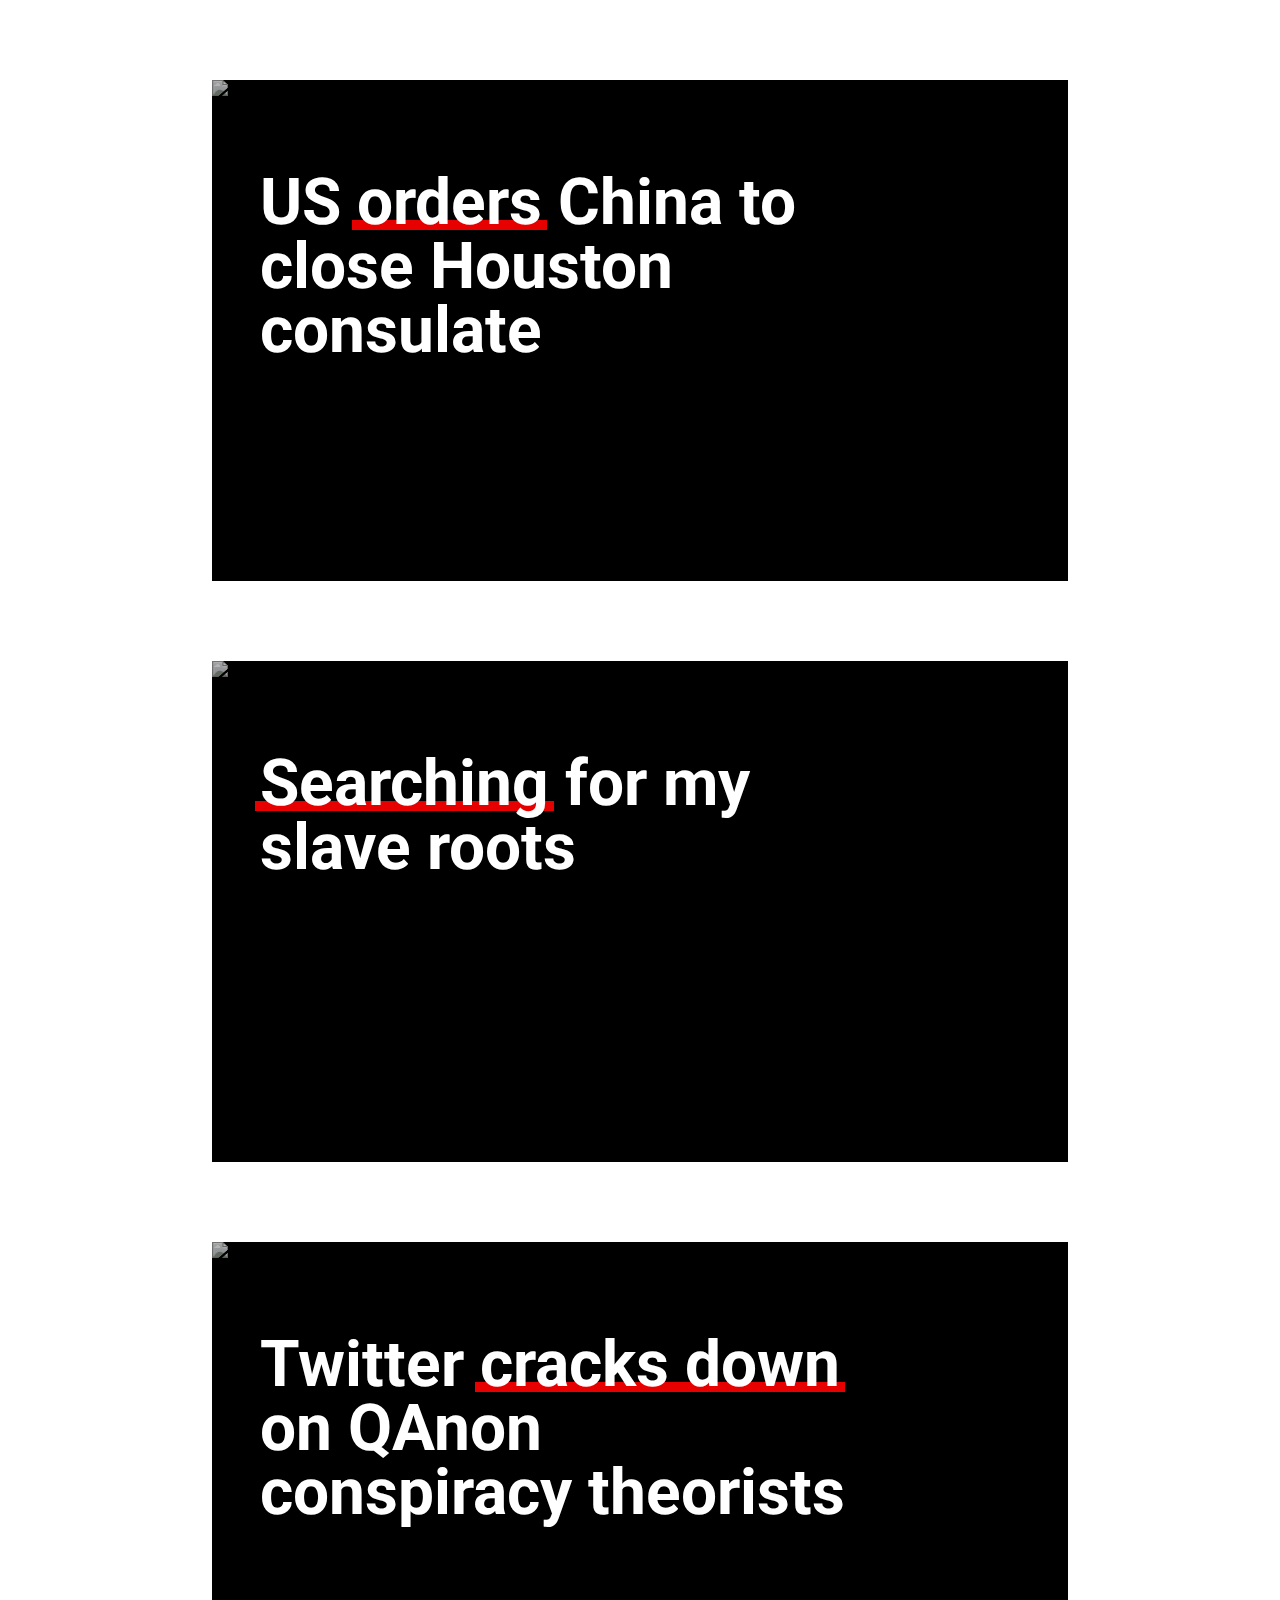
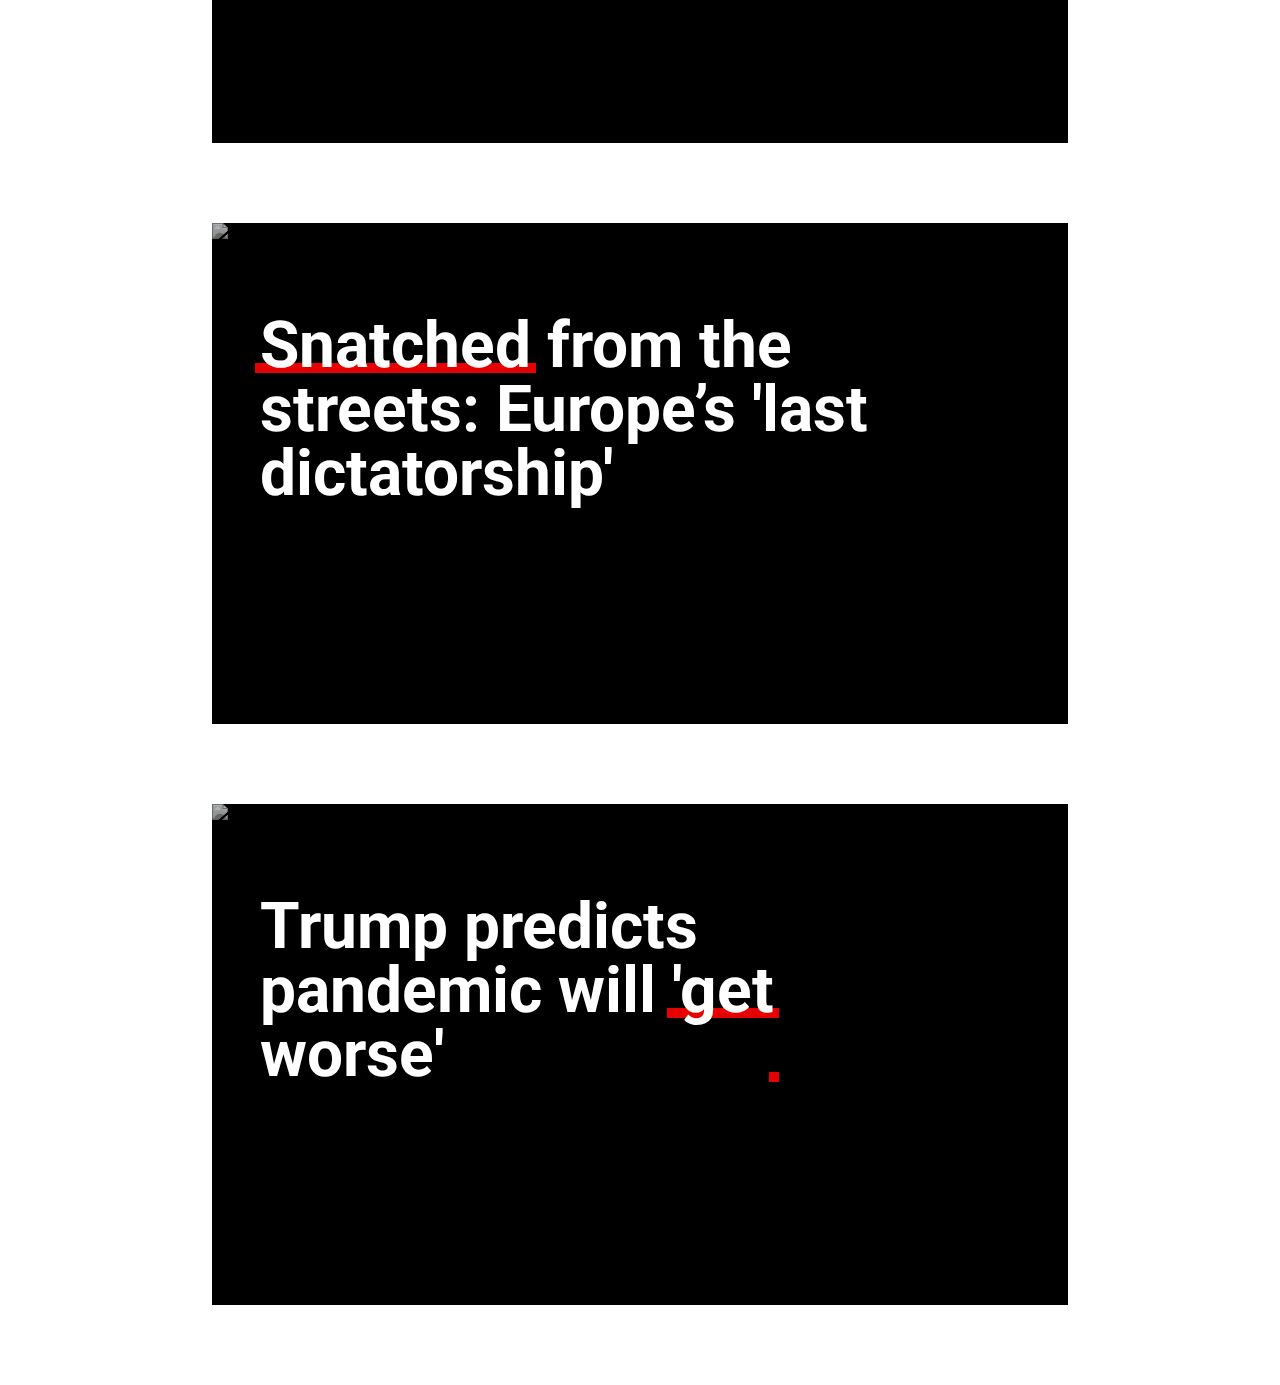
==== News/02/index.html @ d02d5765 "News headlines - 1 & 2" ====
<!DOCTYPE html>
<html lang="en">
	<head>
		<meta charset="UTF-8" />
		<meta name="viewport" content="width=device-width, initial-scale=1.0" />
		<title>News 02 - Simple Layouts - Graphic Design in CSS</title>
		<link rel="stylesheet" type="text/css" href="styles.css" />
	</head>
	<body>
		<!-- Just a section (container) with a H1 and an Image - Simple markup, creative layout -->
		<section class="news-card">
			<h1 class="one">US <span class="underline">orders</span> China to close Houston consulate</h1>
			<img
				src="https://ichef.bbci.co.uk/news/1024/branded_news/0269/production/_113571600_e71c1641-6e24-4caf-9b5b-b3e3d7189529.jpg"
			/>
		</section>
		<!-- Just a section (container) with a H1 and an Image - Simple markup, creative layout -->
		<section class="news-card">
			<h1 class="two"><span class="underline">Searching</span> for my slave roots</h1>
			<img
				src="https://news.files.bbci.co.uk/include/extra/shorthand/assets/news/3k9u8lh178/assets/VBRTEXjGOE/cover-l-1920x1080.jpeg"
			/>
		</section>
		<!-- Just a section (container) with a H1 and an Image - Simple markup, creative layout -->
		<section class="news-card">
			<h1 class="three">Twitter <span class="underline">cracks down</span> on QAnon conspiracy theorists</h1>
			<img src="https://ichef.bbci.co.uk/news/1024/branded_news/11932/production/_113568917_hi062243858.jpg" />
		</section>
		<!-- Just a section (container) with a H1 and an Image - Simple markup, creative layout -->
		<section class="news-card">
			<h1 class="four"><span class="underline">Snatched</span> from the streets: Europe’s 'last dictatorship'</h1>
			<img src="https://ichef.bbci.co.uk/news/1024/branded_news/11D7E/production/_113568037_p08lgx57.jpg" />
		</section>
		<!-- Just a section (container) with a H1 and an Image - Simple markup, creative layout -->
		<section class="news-card">
			<h1 class="five">
				Trump predicts pandemic will <span class="underline">'get</span><span class="underline"> worse'</span>
			</h1>
			<img src="https://ichef.bbci.co.uk/news/1024/branded_news/F4DE/production/_113568626_062569698.jpg" />
		</section>
	</body>
</html>
---- News/02/styles.css ----
@import url('https://fonts.googleapis.com/css2?family=Roboto:wght@400;900&display=swap');

html,
body {
	margin: 0;
	padding: 0;
}

.news-card {
	width: 760px;
	height: 45vh;
	padding: 3em;
	margin: 80px auto;
	overflow: hidden;
	position: relative;
	background-color: #000;
	z-index: -10;
}

h1 {
	font-family: Roboto, san-serif;
	font-size: 4em;
	line-height: 1em;
	width: 80%;
	color: #fff;
}

.underline {
	position: relative;
}

.underline::after {
	content: '';
	background-color: #e60000;
	position: absolute;
	z-index: -1;
	height: 10px;
	bottom: 10px;
	left: -5px;
	right: -5px;
}

img {
	position: absolute;
	top: 0;
	left: 0;
	height: 100%;
	z-index: -2;
	filter: saturate(0.15);
	opacity: 0.7;
}
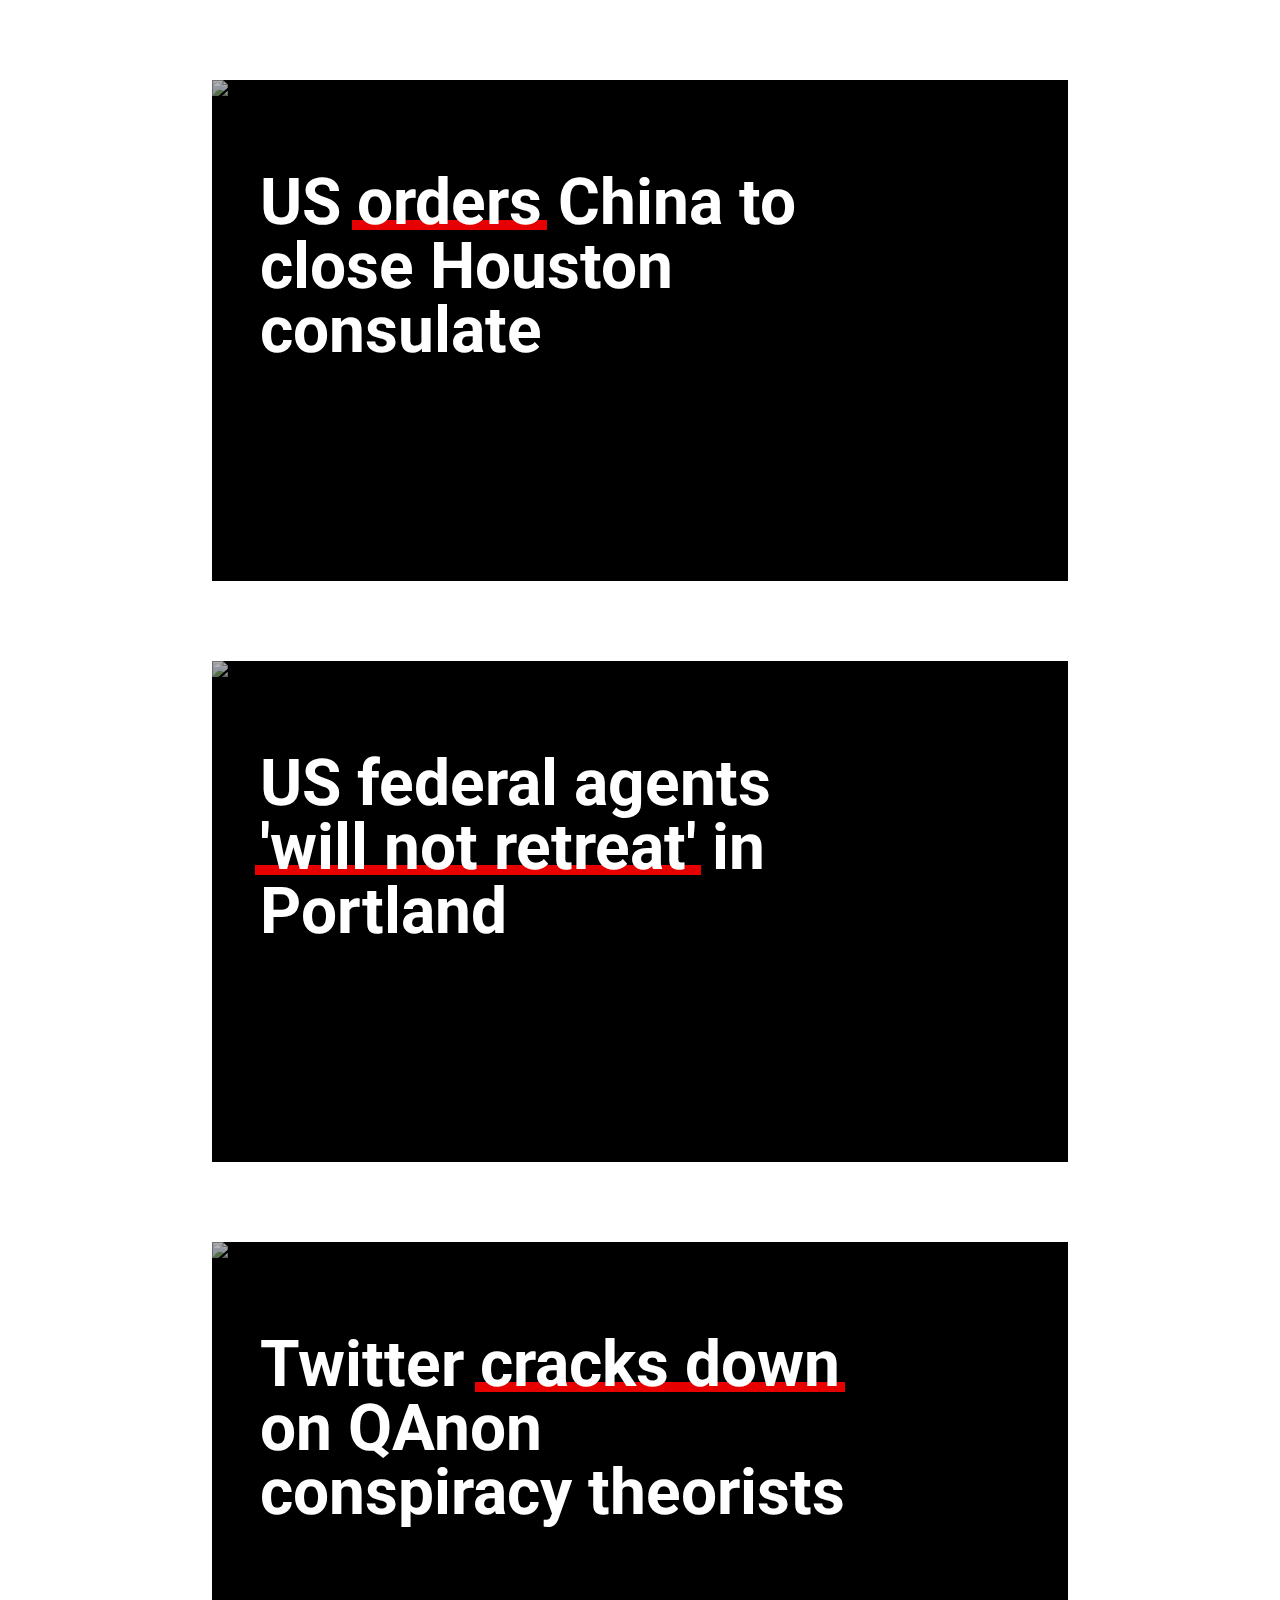
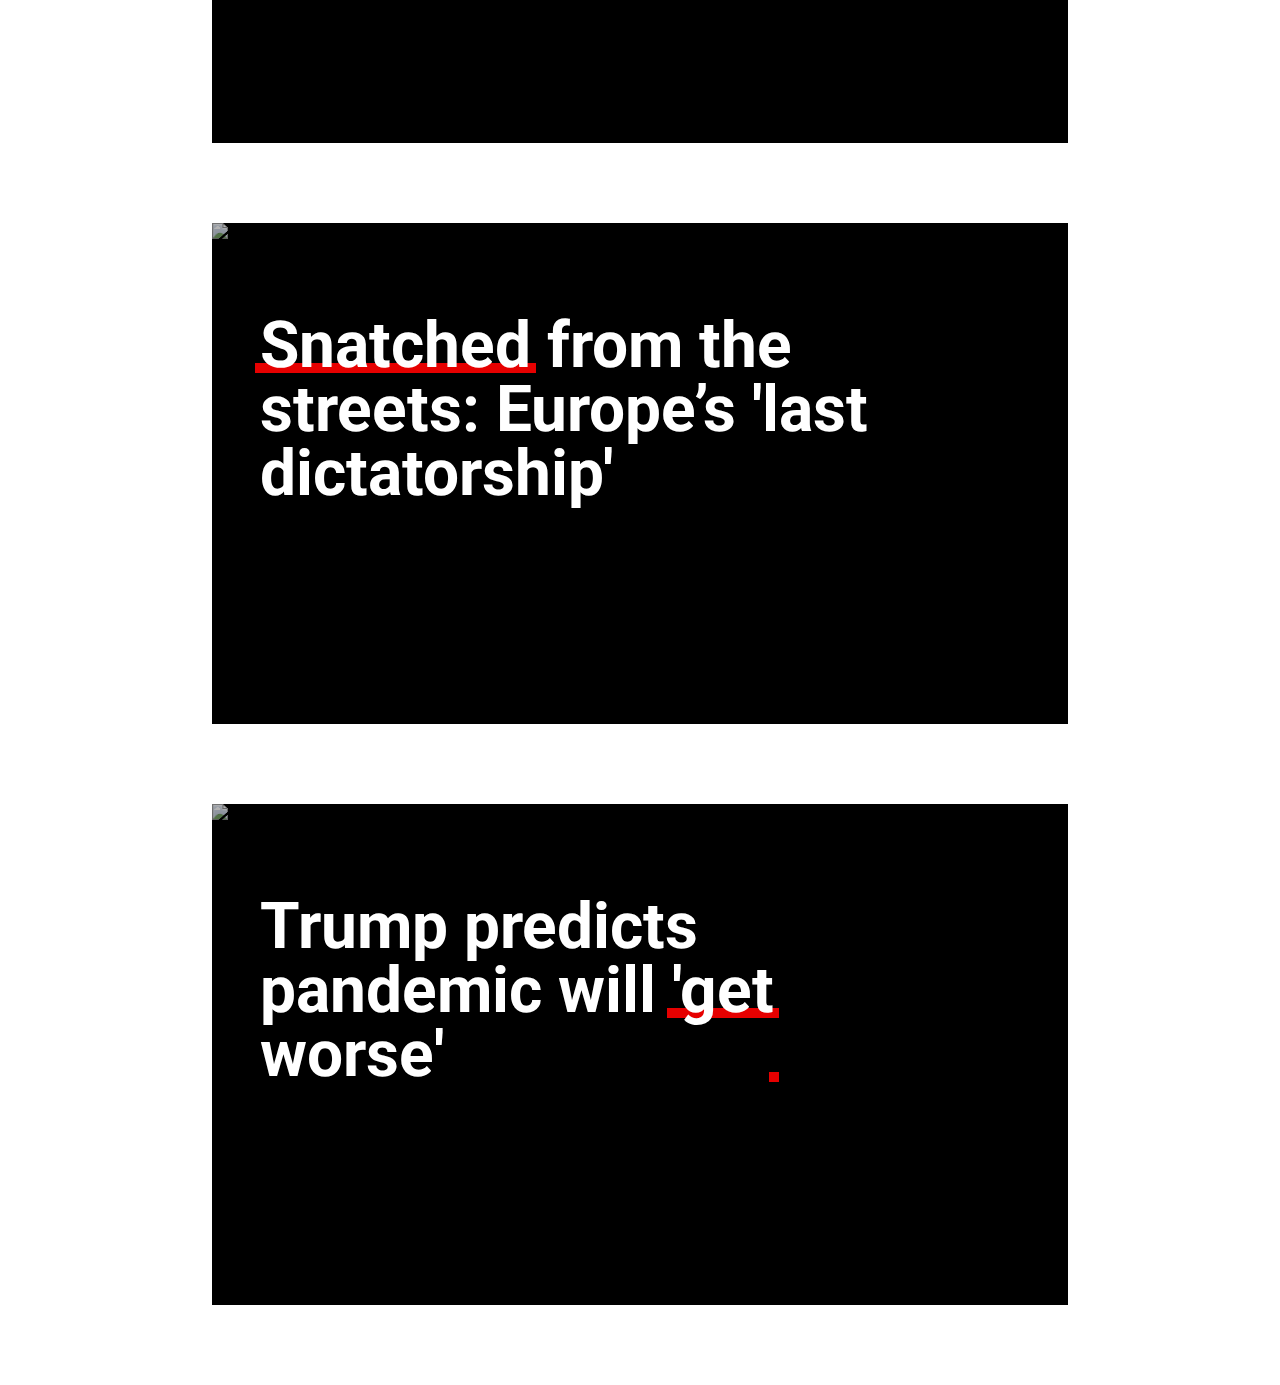
==== commit 78e7d948: "Added News 3 & 4, updated 1 & 2 for consistency" ====
--- a/News/02/index.html
+++ b/News/02/index.html
@@ -8,30 +8,25 @@
 	</head>
 	<body>
 		<!-- Just a section (container) with a H1 and an Image - Simple markup, creative layout -->
+		<!-- added span to allow underline to be applied to keyword within each headline -->
 		<section class="news-card">
 			<h1 class="one">US <span class="underline">orders</span> China to close Houston consulate</h1>
 			<img
 				src="https://ichef.bbci.co.uk/news/1024/branded_news/0269/production/_113571600_e71c1641-6e24-4caf-9b5b-b3e3d7189529.jpg"
 			/>
 		</section>
-		<!-- Just a section (container) with a H1 and an Image - Simple markup, creative layout -->
 		<section class="news-card">
-			<h1 class="two"><span class="underline">Searching</span> for my slave roots</h1>
-			<img
-				src="https://news.files.bbci.co.uk/include/extra/shorthand/assets/news/3k9u8lh178/assets/VBRTEXjGOE/cover-l-1920x1080.jpeg"
-			/>
+			<h1 class="two">US federal agents <span class="underline">'will not retreat'</span> in Portland</h1>
+			<img src="https://ichef.bbci.co.uk/news/1024/branded_news/ECAA/production/_113568506_hi062569331.jpg" />
 		</section>
-		<!-- Just a section (container) with a H1 and an Image - Simple markup, creative layout -->
 		<section class="news-card">
 			<h1 class="three">Twitter <span class="underline">cracks down</span> on QAnon conspiracy theorists</h1>
 			<img src="https://ichef.bbci.co.uk/news/1024/branded_news/11932/production/_113568917_hi062243858.jpg" />
 		</section>
-		<!-- Just a section (container) with a H1 and an Image - Simple markup, creative layout -->
 		<section class="news-card">
 			<h1 class="four"><span class="underline">Snatched</span> from the streets: Europe’s 'last dictatorship'</h1>
 			<img src="https://ichef.bbci.co.uk/news/1024/branded_news/11D7E/production/_113568037_p08lgx57.jpg" />
 		</section>
-		<!-- Just a section (container) with a H1 and an Image - Simple markup, creative layout -->
 		<section class="news-card">
 			<h1 class="five">
 				Trump predicts pandemic will <span class="underline">'get</span><span class="underline"> worse'</span>
--- a/News/02/styles.css
+++ b/News/02/styles.css
@@ -46,6 +46,6 @@
 	left: 0;
 	height: 100%;
 	z-index: -2;
-	filter: saturate(0.15);
+	filter: saturate(0.5);
 	opacity: 0.7;
 }
